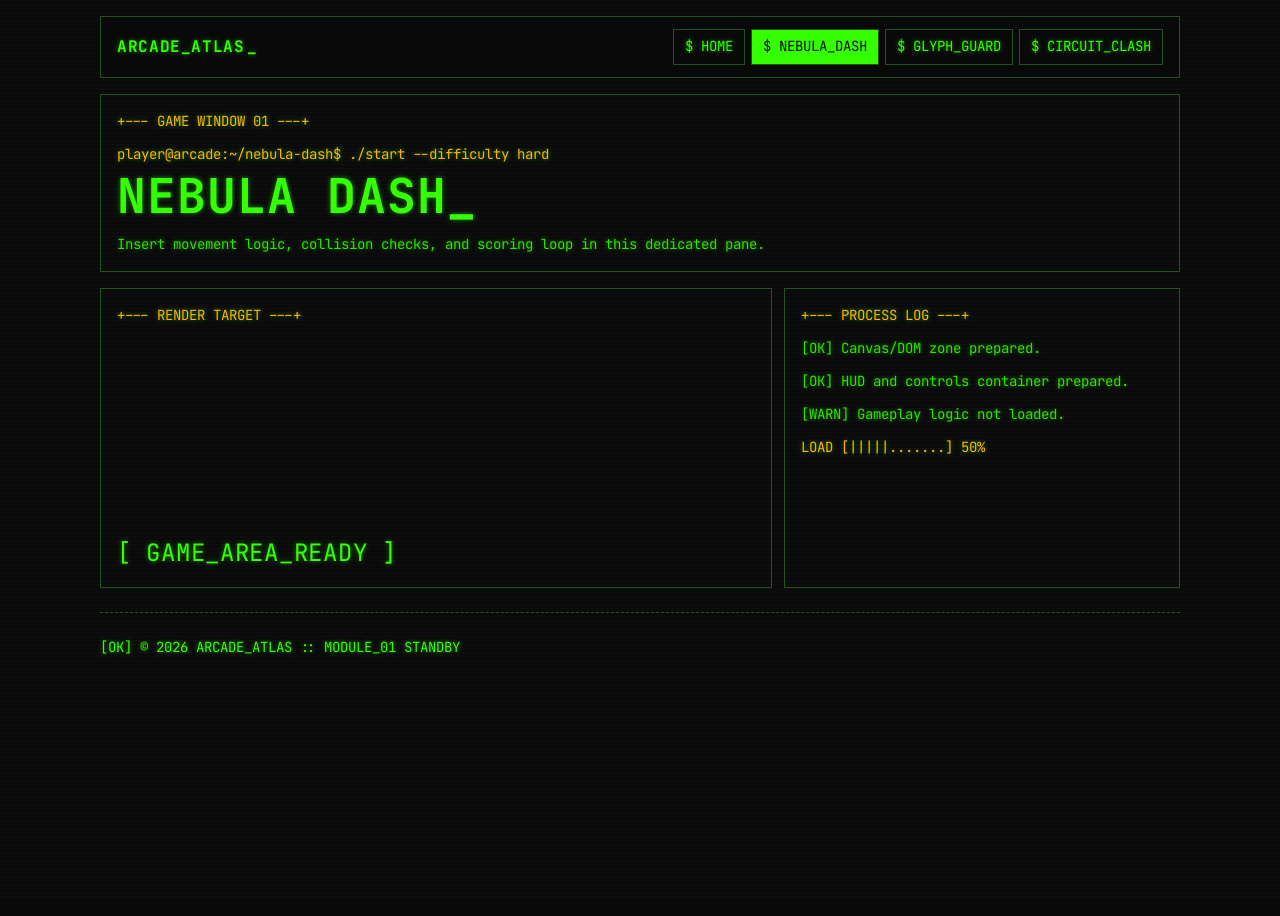
==== game-1.html @ 4ae3d5dd "Implement terminal CLI design system across multipage game site" ====
<!doctype html>
<html lang="en">
  <head>
    <meta charset="UTF-8" />
    <meta name="viewport" content="width=device-width, initial-scale=1.0" />
    <title>Arcade Atlas | Nebula Dash</title>
    <meta
      name="description"
      content="Nebula Dash game page in Arcade Atlas terminal interface."
    />
    <link rel="preconnect" href="https://fonts.googleapis.com" />
    <link rel="preconnect" href="https://fonts.gstatic.com" crossorigin />
    <link
      href="https://fonts.googleapis.com/css2?family=Fira+Code:wght@400;500;700&family=JetBrains+Mono:wght@400;600;800&display=swap"
      rel="stylesheet"
    />
    <link rel="stylesheet" href="style.css" />
  </head>
  <body data-page="game-1">
    <div class="crt-overlay" aria-hidden="true"></div>

    <header class="site-header pane">
      <a class="brand" href="index.html" aria-label="Arcade Atlas home">
        <span>ARCADE_ATLAS</span><span class="cursor" aria-hidden="true">_</span>
      </a>
      <button class="menu-btn" aria-label="Toggle navigation" aria-expanded="false">
        [ MENU ]
      </button>
      <nav class="top-nav" aria-label="Main navigation">
        <a data-nav="home" href="index.html">$ HOME</a>
        <a data-nav="game-1" href="game-1.html">$ NEBULA_DASH</a>
        <a data-nav="game-2" href="game-2.html">$ GLYPH_GUARD</a>
        <a data-nav="game-3" href="game-3.html">$ CIRCUIT_CLASH</a>
      </nav>
    </header>

    <main class="page-wrap">
      <section class="pane hero reveal">
        <p class="titlebar">+--- GAME WINDOW 01 ---+</p>
        <p class="prompt">player@arcade:~/nebula-dash$ ./start --difficulty hard</p>
        <h1><span data-typing data-text="NEBULA DASH"></span><span class="cursor" aria-hidden="true">_</span></h1>
        <p class="body-copy">Insert movement logic, collision checks, and scoring loop in this dedicated pane.</p>
      </section>

      <section class="game-shell reveal">
        <div class="pane game-board" role="img" aria-label="Placeholder area for Nebula Dash game">
          <p class="titlebar">+--- RENDER TARGET ---+</p>
          <p class="board-label">[ GAME_AREA_READY ]</p>
        </div>
        <aside class="pane game-panel">
          <p class="titlebar">+--- PROCESS LOG ---+</p>
          <p class="body-copy">[OK] Canvas/DOM zone prepared.</p>
          <p class="body-copy">[OK] HUD and controls container prepared.</p>
          <p class="body-copy">[WARN] Gameplay logic not loaded.</p>
          <p class="meter warning">LOAD [|||||.......] 50%</p>
        </aside>
      </section>
    </main>

    <footer class="site-footer">
      <p>[OK] &copy; <span id="year"></span> ARCADE_ATLAS :: MODULE_01 STANDBY</p>
    </footer>

    <script src="script.js"></script>
  </body>
</html>
---- style.css ----
:root {
  --bg: #0a0a0a;
  --primary: #33ff00;
  --secondary: #ffb000;
  --muted: #1f521f;
  --accent: #33ff00;
  --error: #ff3333;
  --border: #1f521f;
  --space-1: 0.5rem;
  --space-2: 0.75rem;
  --space-3: 1rem;
  --space-4: 1.5rem;
  --space-5: 2rem;
  --font-main: "JetBrains Mono", "Fira Code", monospace;
  --fs-xs: 0.75rem;
  --fs-sm: 0.875rem;
  --fs-md: 1rem;
  --fs-lg: 1.25rem;
  --fs-xl: clamp(1.65rem, 5vw, 3rem);
}

* {
  box-sizing: border-box;
}

html,
body {
  margin: 0;
  padding: 0;
}

body {
  background: var(--bg);
  color: var(--primary);
  font-family: var(--font-main);
  line-height: 1.5;
  min-height: 100vh;
  overflow-x: hidden;
  text-shadow: 0 0 5px rgba(51, 255, 0, 0.5);
}

.crt-overlay {
  position: fixed;
  inset: 0;
  pointer-events: none;
  z-index: 15;
  background: repeating-linear-gradient(
    to bottom,
    rgba(255, 255, 255, 0.02) 0px,
    rgba(255, 255, 255, 0.02) 1px,
    transparent 2px,
    transparent 4px
  );
}

.page-wrap,
.site-header,
.site-footer {
  width: min(1080px, 94vw);
  margin-inline: auto;
}

.site-header {
  margin-top: var(--space-3);
  padding: var(--space-2) var(--space-3);
  display: flex;
  gap: var(--space-2);
  align-items: center;
  justify-content: space-between;
  position: sticky;
  top: 0.5rem;
  z-index: 20;
  background: rgba(10, 10, 10, 0.95);
}

.pane {
  border: 1px solid var(--border);
  border-radius: 0;
  background: rgba(10, 10, 10, 0.94);
}

.brand {
  display: inline-flex;
  gap: 0.15rem;
  text-decoration: none;
  color: var(--primary);
  font-size: var(--fs-md);
  font-weight: 700;
  letter-spacing: 0.04em;
}

.top-nav {
  display: flex;
  gap: 0.35rem;
  align-items: center;
}

.top-nav a,
.btn,
.menu-btn {
  border: 1px solid var(--border);
  border-radius: 0;
  text-decoration: none;
  color: var(--primary);
  padding: 0.4rem 0.7rem;
  font-family: inherit;
  font-size: var(--fs-sm);
  background: transparent;
  text-transform: uppercase;
}

.top-nav a:hover,
.top-nav a.active,
.btn:hover,
.menu-btn:hover,
.top-nav a:focus-visible,
.btn:focus-visible,
.menu-btn:focus-visible {
  background: var(--primary);
  color: var(--bg);
  outline: none;
  text-shadow: none;
}

.menu-btn {
  display: none;
  cursor: pointer;
}

.page-wrap {
  margin-top: var(--space-3);
  padding-bottom: var(--space-4);
}

.hero,
.card,
.game-panel,
.game-board {
  padding: var(--space-3);
}

.hero h1,
.card h2 {
  margin: 0.3rem 0 0;
  font-size: var(--fs-xl);
  line-height: 1.1;
  text-transform: uppercase;
  letter-spacing: 0.02em;
}

.card h2 {
  font-size: var(--fs-lg);
}

.titlebar {
  margin: 0;
  color: var(--secondary);
  text-transform: uppercase;
  font-size: var(--fs-sm);
}

.prompt,
.body-copy,
.meter,
.board-label,
.site-footer p {
  margin: 0.75rem 0 0;
  font-size: var(--fs-sm);
}

.prompt {
  color: var(--secondary);
  word-break: break-word;
}

.body-copy {
  color: var(--primary);
  opacity: 0.88;
}

.hero-actions {
  margin-top: var(--space-3);
  display: flex;
  gap: var(--space-2);
  flex-wrap: wrap;
}

.btn-alt {
  border-style: dashed;
}

.cards {
  margin-top: var(--space-3);
  display: grid;
  grid-template-columns: repeat(3, minmax(0, 1fr));
  gap: var(--space-2);
}

.card a {
  display: inline-block;
  margin-top: var(--space-2);
  color: var(--primary);
}

.card a:hover,
.card a:focus-visible {
  background: var(--primary);
  color: var(--bg);
  text-shadow: none;
  outline: none;
}

.meter.warning {
  color: var(--secondary);
}

.meter.error {
  color: var(--error);
}

.game-shell {
  margin-top: var(--space-3);
  display: grid;
  grid-template-columns: minmax(0, 1.7fr) minmax(0, 1fr);
  gap: var(--space-2);
}

.game-board {
  min-height: 300px;
  display: flex;
  flex-direction: column;
}

.board-label {
  margin-top: auto;
  font-size: clamp(1rem, 3vw, 1.5rem);
  letter-spacing: 0.03em;
}

.site-footer {
  margin-bottom: var(--space-3);
  border-top: 1px dashed var(--border);
  padding-top: var(--space-2);
}

.cursor {
  display: inline-block;
  animation: blink 1s steps(1, end) infinite;
}

.reveal {
  opacity: 0;
  transform: translateY(10px);
  transition: opacity 280ms linear, transform 280ms linear;
}

.reveal.is-visible {
  opacity: 1;
  transform: translateY(0);
}

@keyframes blink {
  0%,
  49% {
    opacity: 1;
  }

  50%,
  100% {
    opacity: 0;
  }
}

@media (max-width: 900px) {
  .cards {
    grid-template-columns: 1fr;
  }

  .game-shell {
    grid-template-columns: 1fr;
  }
}

@media (max-width: 760px) {
  .menu-btn {
    display: inline-block;
  }

  .top-nav {
    display: none;
    position: absolute;
    right: 0;
    top: calc(100% + 0.3rem);
    width: min(320px, 92vw);
    flex-direction: column;
    align-items: stretch;
    background: var(--bg);
    padding: var(--space-2);
    border: 1px solid var(--border);
  }

  .top-nav.open {
    display: flex;
  }

  .top-nav a {
    white-space: normal;
    overflow-wrap: anywhere;
    position: relative;
    padding-right: 1.4rem;
  }

  .top-nav a::after {
    content: "\\";
    position: absolute;
    right: 0.45rem;
    color: var(--secondary);
  }
}

@media (prefers-reduced-motion: reduce) {
  .cursor {
    animation: none;
  }

  .reveal {
    opacity: 1;
    transform: none;
    transition: none;
  }
}
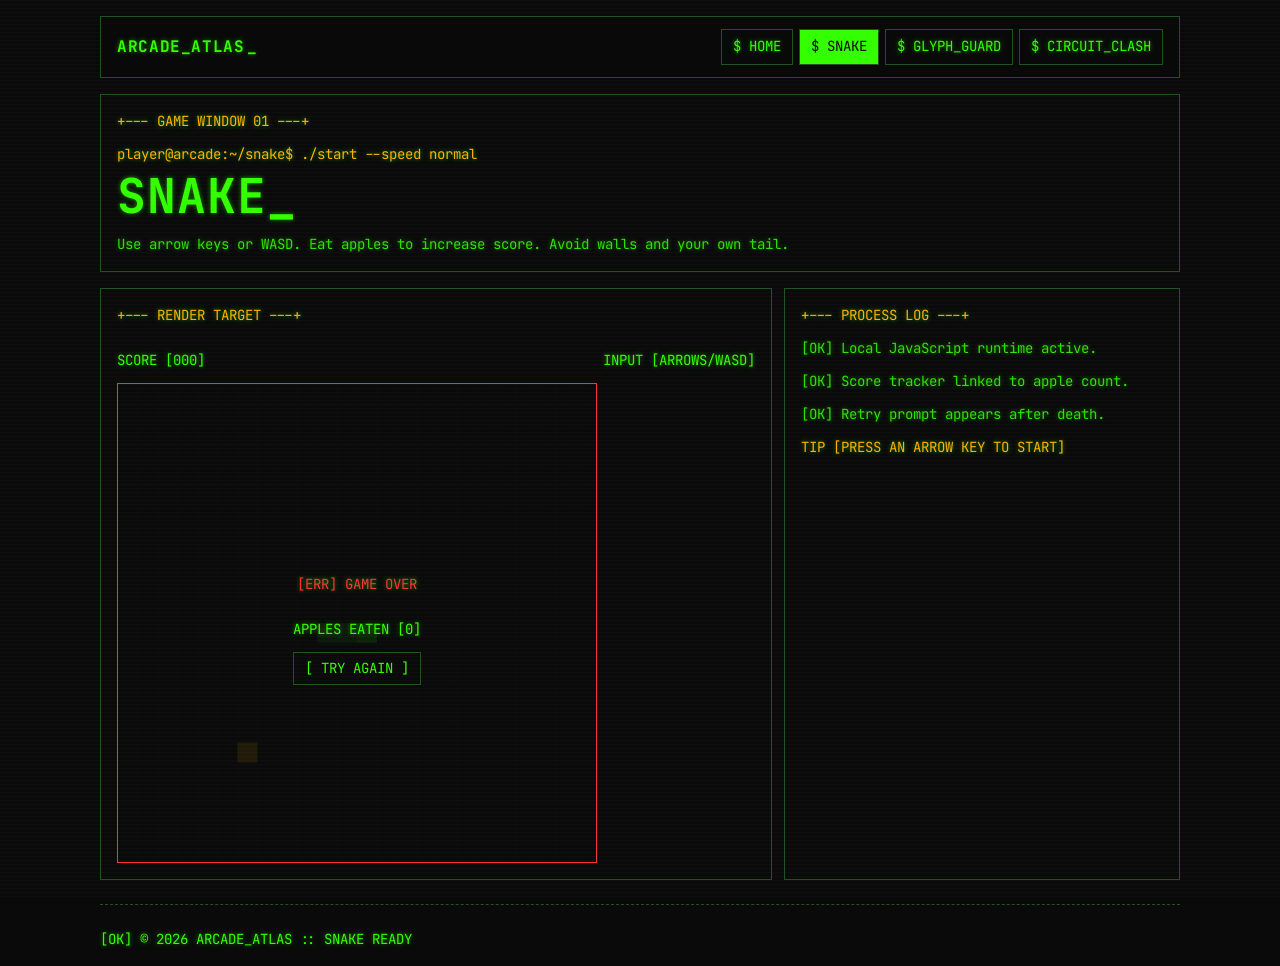
==== commit c0744930: "Add playable Snake game with terminal-themed UI and score tracking" ====
--- a/game-1.html
+++ b/game-1.html
@@ -3,10 +3,10 @@
   <head>
     <meta charset="UTF-8" />
     <meta name="viewport" content="width=device-width, initial-scale=1.0" />
-    <title>Arcade Atlas | Nebula Dash</title>
+    <title>Arcade Atlas | Snake</title>
     <meta
       name="description"
-      content="Nebula Dash game page in Arcade Atlas terminal interface."
+      content="Snake game page in Arcade Atlas terminal interface."
     />
     <link rel="preconnect" href="https://fonts.googleapis.com" />
     <link rel="preconnect" href="https://fonts.gstatic.com" crossorigin />
@@ -28,7 +28,7 @@
       </button>
       <nav class="top-nav" aria-label="Main navigation">
         <a data-nav="home" href="index.html">$ HOME</a>
-        <a data-nav="game-1" href="game-1.html">$ NEBULA_DASH</a>
+        <a data-nav="game-1" href="game-1.html">$ SNAKE</a>
         <a data-nav="game-2" href="game-2.html">$ GLYPH_GUARD</a>
         <a data-nav="game-3" href="game-3.html">$ CIRCUIT_CLASH</a>
       </nav>
@@ -37,30 +37,42 @@
     <main class="page-wrap">
       <section class="pane hero reveal">
         <p class="titlebar">+--- GAME WINDOW 01 ---+</p>
-        <p class="prompt">player@arcade:~/nebula-dash$ ./start --difficulty hard</p>
-        <h1><span data-typing data-text="NEBULA DASH"></span><span class="cursor" aria-hidden="true">_</span></h1>
-        <p class="body-copy">Insert movement logic, collision checks, and scoring loop in this dedicated pane.</p>
+        <p class="prompt">player@arcade:~/snake$ ./start --speed normal</p>
+        <h1><span data-typing data-text="SNAKE"></span><span class="cursor" aria-hidden="true">_</span></h1>
+        <p class="body-copy">Use arrow keys or WASD. Eat apples to increase score. Avoid walls and your own tail.</p>
       </section>
 
       <section class="game-shell reveal">
-        <div class="pane game-board" role="img" aria-label="Placeholder area for Nebula Dash game">
+        <div class="pane game-board snake-board">
           <p class="titlebar">+--- RENDER TARGET ---+</p>
-          <p class="board-label">[ GAME_AREA_READY ]</p>
+          <div class="snake-hud">
+            <p id="snake-score" class="meter">SCORE [000]</p>
+            <p class="meter">INPUT [ARROWS/WASD]</p>
+          </div>
+          <div class="snake-stage">
+            <canvas id="snake-canvas" width="480" height="480" aria-label="Snake game board"></canvas>
+            <div id="snake-overlay" class="snake-overlay" hidden>
+              <p id="snake-over-title" class="meter error">[ERR] GAME OVER</p>
+              <p id="snake-over-score" class="meter">APPLES EATEN [0]</p>
+              <button id="snake-restart" class="btn" type="button">[ TRY AGAIN ]</button>
+            </div>
+          </div>
         </div>
+
         <aside class="pane game-panel">
           <p class="titlebar">+--- PROCESS LOG ---+</p>
-          <p class="body-copy">[OK] Canvas/DOM zone prepared.</p>
-          <p class="body-copy">[OK] HUD and controls container prepared.</p>
-          <p class="body-copy">[WARN] Gameplay logic not loaded.</p>
-          <p class="meter warning">LOAD [|||||.......] 50%</p>
+          <p class="body-copy">[OK] Local JavaScript runtime active.</p>
+          <p class="body-copy">[OK] Score tracker linked to apple count.</p>
+          <p class="body-copy">[OK] Retry prompt appears after death.</p>
+          <p class="meter warning">TIP [PRESS AN ARROW KEY TO START]</p>
         </aside>
       </section>
     </main>
 
     <footer class="site-footer">
-      <p>[OK] &copy; <span id="year"></span> ARCADE_ATLAS :: MODULE_01 STANDBY</p>
+      <p>[OK] &copy; <span id="year"></span> ARCADE_ATLAS :: SNAKE READY</p>
     </footer>
 
     <script src="script.js"></script>
   </body>
-</html>+</html>
--- a/style.css
+++ b/style.css
@@ -231,6 +231,44 @@
   flex-direction: column;
 }
 
+.snake-board {
+  position: relative;
+}
+
+.snake-hud {
+  margin-top: var(--space-2);
+  display: flex;
+  gap: var(--space-2);
+  flex-wrap: wrap;
+  justify-content: space-between;
+}
+
+.snake-stage {
+  position: relative;
+  margin-top: var(--space-2);
+  width: min(100%, 480px);
+}
+
+#snake-canvas {
+  display: block;
+  width: 100%;
+  aspect-ratio: 1 / 1;
+  border: 1px solid var(--border);
+  background: #070707;
+}
+
+.snake-overlay {
+  position: absolute;
+  inset: 0;
+  background: rgba(10, 10, 10, 0.9);
+  border: 1px solid var(--error);
+  display: grid;
+  place-content: center;
+  gap: var(--space-2);
+  padding: var(--space-3);
+  text-align: center;
+}
+
 .board-label {
   margin-top: auto;
   font-size: clamp(1rem, 3vw, 1.5rem);
@@ -328,4 +366,4 @@
     transform: none;
     transition: none;
   }
-}+}
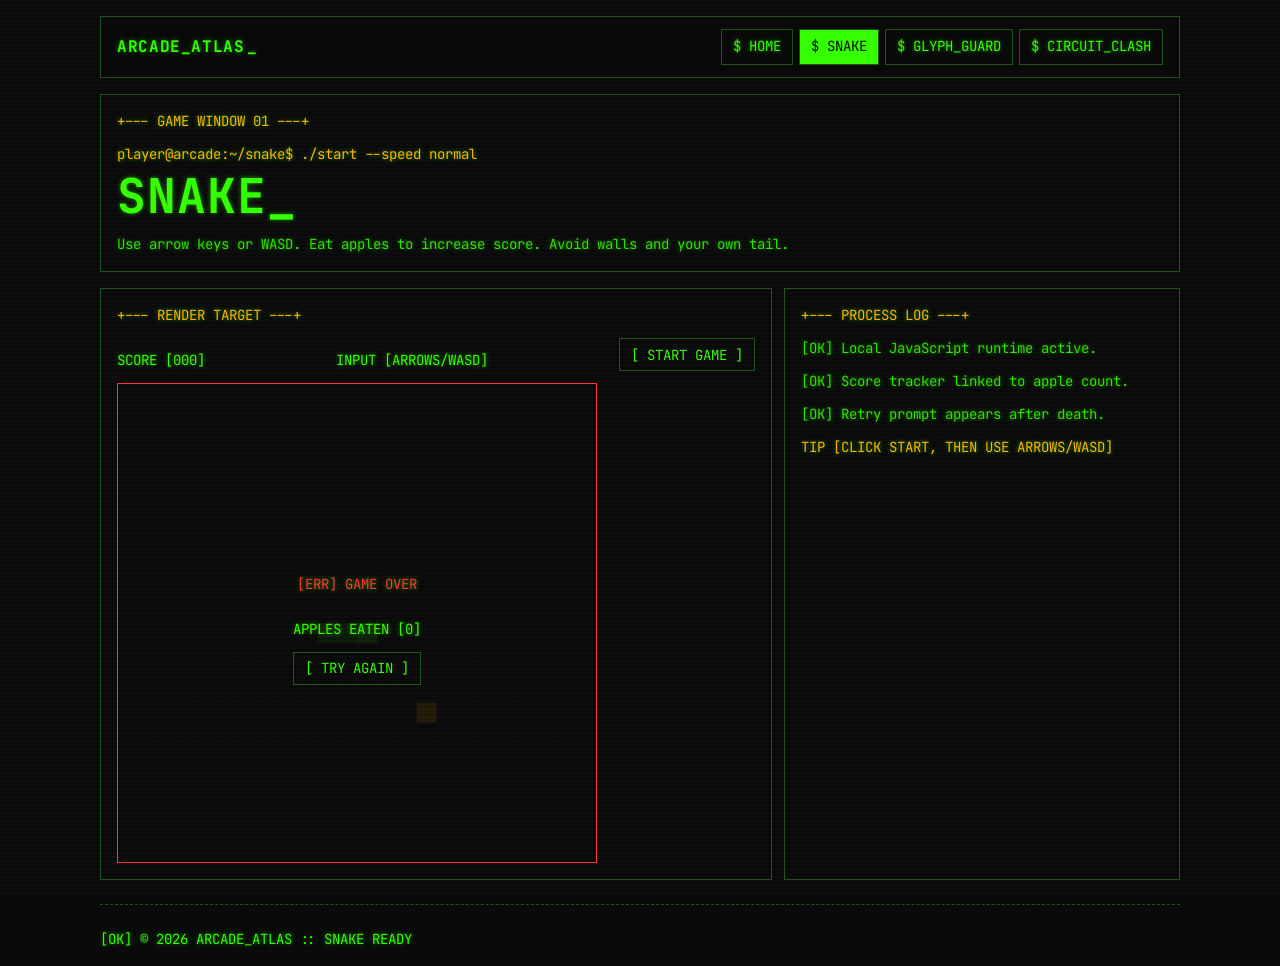
==== commit f7afe58b: "Require start button to begin Snake and fix key-start behavior" ====
--- a/game-1.html
+++ b/game-1.html
@@ -48,6 +48,7 @@
           <div class="snake-hud">
             <p id="snake-score" class="meter">SCORE [000]</p>
             <p class="meter">INPUT [ARROWS/WASD]</p>
+            <button id="snake-start" class="btn" type="button">[ START GAME ]</button>
           </div>
           <div class="snake-stage">
             <canvas id="snake-canvas" width="480" height="480" aria-label="Snake game board"></canvas>
@@ -64,7 +65,7 @@
           <p class="body-copy">[OK] Local JavaScript runtime active.</p>
           <p class="body-copy">[OK] Score tracker linked to apple count.</p>
           <p class="body-copy">[OK] Retry prompt appears after death.</p>
-          <p class="meter warning">TIP [PRESS AN ARROW KEY TO START]</p>
+          <p class="meter warning">TIP [CLICK START, THEN USE ARROWS/WASD]</p>
         </aside>
       </section>
     </main>
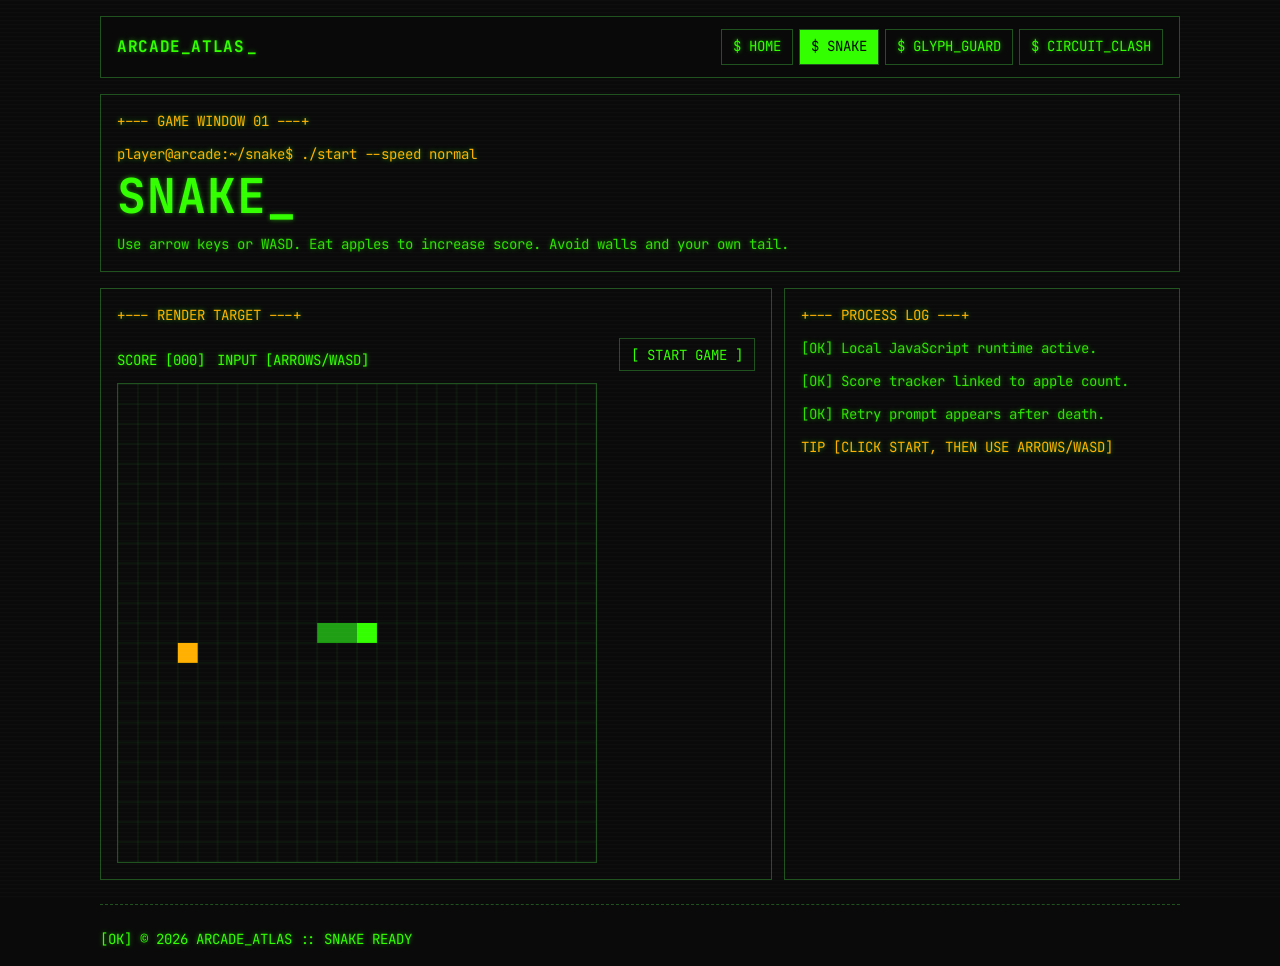
==== commit b9a8b29c: "Fix Snake start/overlay visibility with explicit overlay state classes" ====
--- a/game-1.html
+++ b/game-1.html
@@ -52,7 +52,7 @@
           </div>
           <div class="snake-stage">
             <canvas id="snake-canvas" width="480" height="480" aria-label="Snake game board"></canvas>
-            <div id="snake-overlay" class="snake-overlay" hidden>
+            <div id="snake-overlay" class="snake-overlay" aria-hidden="true">
               <p id="snake-over-title" class="meter error">[ERR] GAME OVER</p>
               <p id="snake-over-score" class="meter">APPLES EATEN [0]</p>
               <button id="snake-restart" class="btn" type="button">[ TRY AGAIN ]</button>
--- a/style.css
+++ b/style.css
@@ -243,6 +243,11 @@
   justify-content: space-between;
 }
 
+#snake-start {
+  display: inline-block;
+  margin-left: auto;
+}
+
 .snake-stage {
   position: relative;
   margin-top: var(--space-2);
@@ -262,11 +267,15 @@
   inset: 0;
   background: rgba(10, 10, 10, 0.9);
   border: 1px solid var(--error);
-  display: grid;
+  display: none;
   place-content: center;
   gap: var(--space-2);
   padding: var(--space-3);
   text-align: center;
+}
+
+.snake-overlay.is-visible {
+  display: grid;
 }
 
 .board-label {
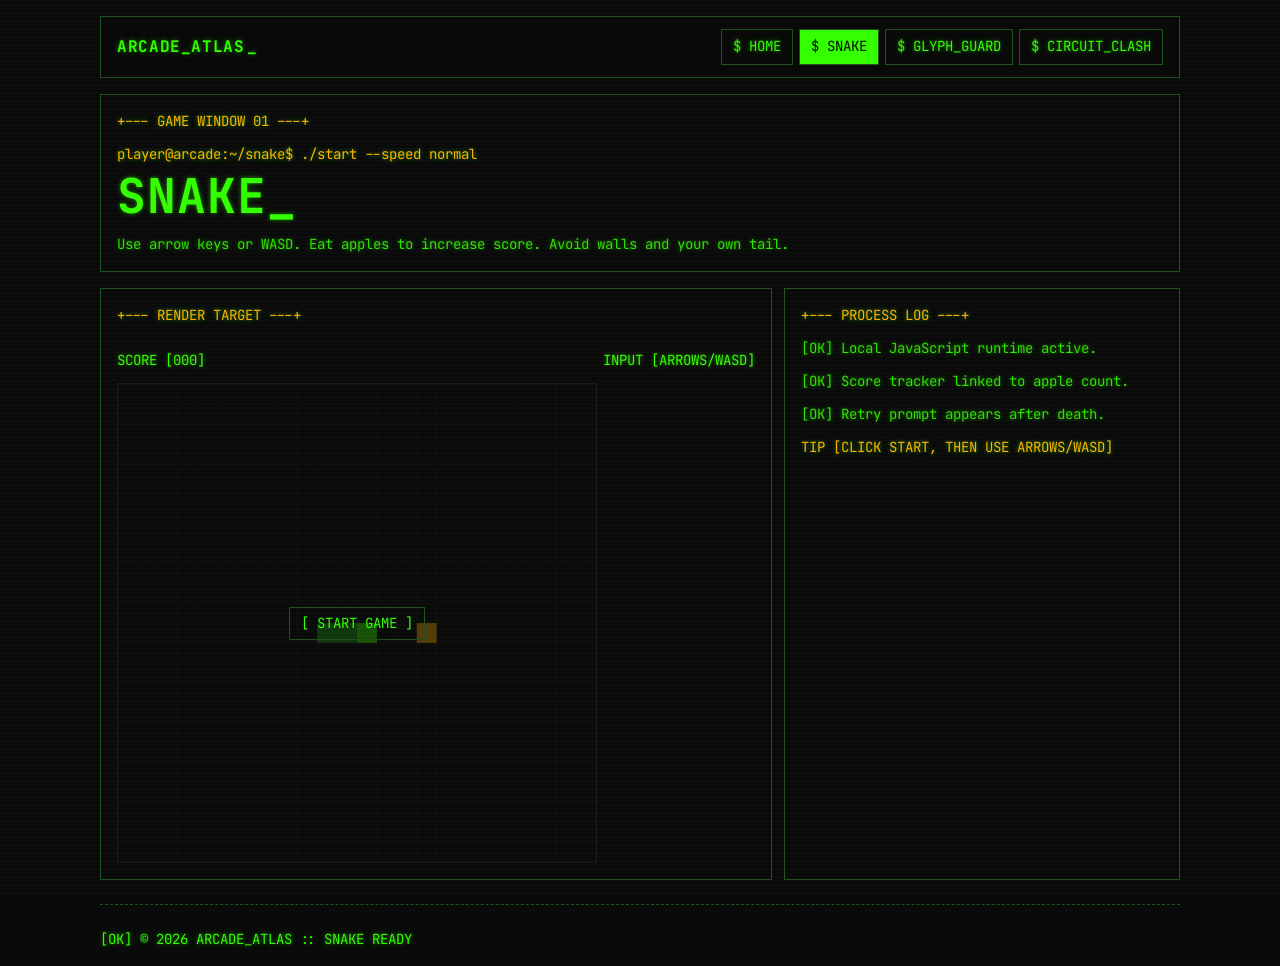
==== commit 3cc40cd5: "Fix Snake overlays: centered start launch and game-over visibility state" ====
--- a/game-1.html
+++ b/game-1.html
@@ -48,10 +48,12 @@
           <div class="snake-hud">
             <p id="snake-score" class="meter">SCORE [000]</p>
             <p class="meter">INPUT [ARROWS/WASD]</p>
-            <button id="snake-start" class="btn" type="button">[ START GAME ]</button>
           </div>
           <div class="snake-stage">
             <canvas id="snake-canvas" width="480" height="480" aria-label="Snake game board"></canvas>
+            <div id="snake-start-overlay" class="snake-start-overlay" aria-hidden="false">
+              <button id="snake-start" class="btn" type="button">[ START GAME ]</button>
+            </div>
             <div id="snake-overlay" class="snake-overlay" aria-hidden="true">
               <p id="snake-over-title" class="meter error">[ERR] GAME OVER</p>
               <p id="snake-over-score" class="meter">APPLES EATEN [0]</p>
--- a/style.css
+++ b/style.css
@@ -243,11 +243,6 @@
   justify-content: space-between;
 }
 
-#snake-start {
-  display: inline-block;
-  margin-left: auto;
-}
-
 .snake-stage {
   position: relative;
   margin-top: var(--space-2);
@@ -262,16 +257,29 @@
   background: #070707;
 }
 
+.snake-start-overlay,
 .snake-overlay {
   position: absolute;
   inset: 0;
+  display: none;
+  place-content: center;
+  gap: var(--space-2);
+  padding: var(--space-3);
+  text-align: center;
+  z-index: 3;
+}
+
+.snake-start-overlay {
+  background: rgba(10, 10, 10, 0.7);
+}
+
+.snake-start-overlay.is-visible {
+  display: grid;
+}
+
+.snake-overlay {
   background: rgba(10, 10, 10, 0.9);
   border: 1px solid var(--error);
-  display: none;
-  place-content: center;
-  gap: var(--space-2);
-  padding: var(--space-3);
-  text-align: center;
 }
 
 .snake-overlay.is-visible {
